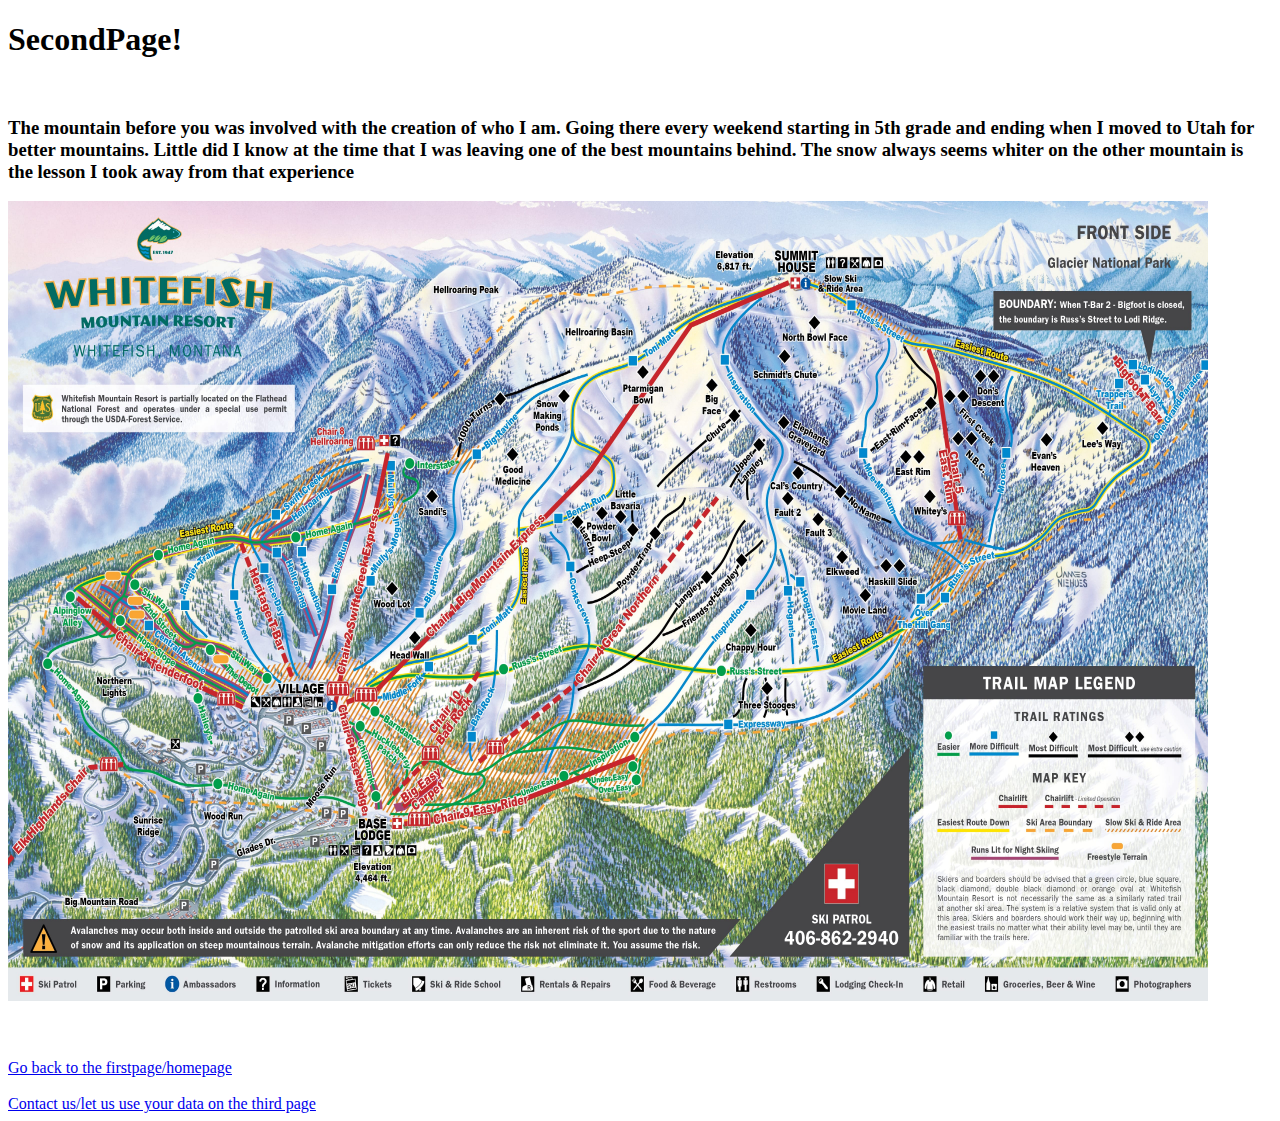
==== Homework6/SecondPage.html @ 037710b3 "Add files via upload" ====
<!DOCTYPE html>
<html lang="en">
<head>
    <meta charset="UTF-8">
    <title>SecondPage</title>
</head>
<body>
<h1>SecondPage!</h1>
<br>
<h3>The mountain before you was involved with the creation of
who I am. Going there every weekend starting in 5th grade and ending
when I moved to Utah for better mountains. Little did I know
at the time that I was leaving one of the best mountains behind.
The snow always seems whiter on the other mountain is the lesson I took away from that experience</h3>
<img src="whitefishimg.jpeg" height="800" width="1200" alt="Also known as Big Mountain"/>
<br><br><br><br>
<a href="FirstPage.html">Go back to the firstpage/homepage</a>
<br><br>
<a href="ThirdPage.html">Contact us/let us use your data on the third page</a>
</body>
</html>
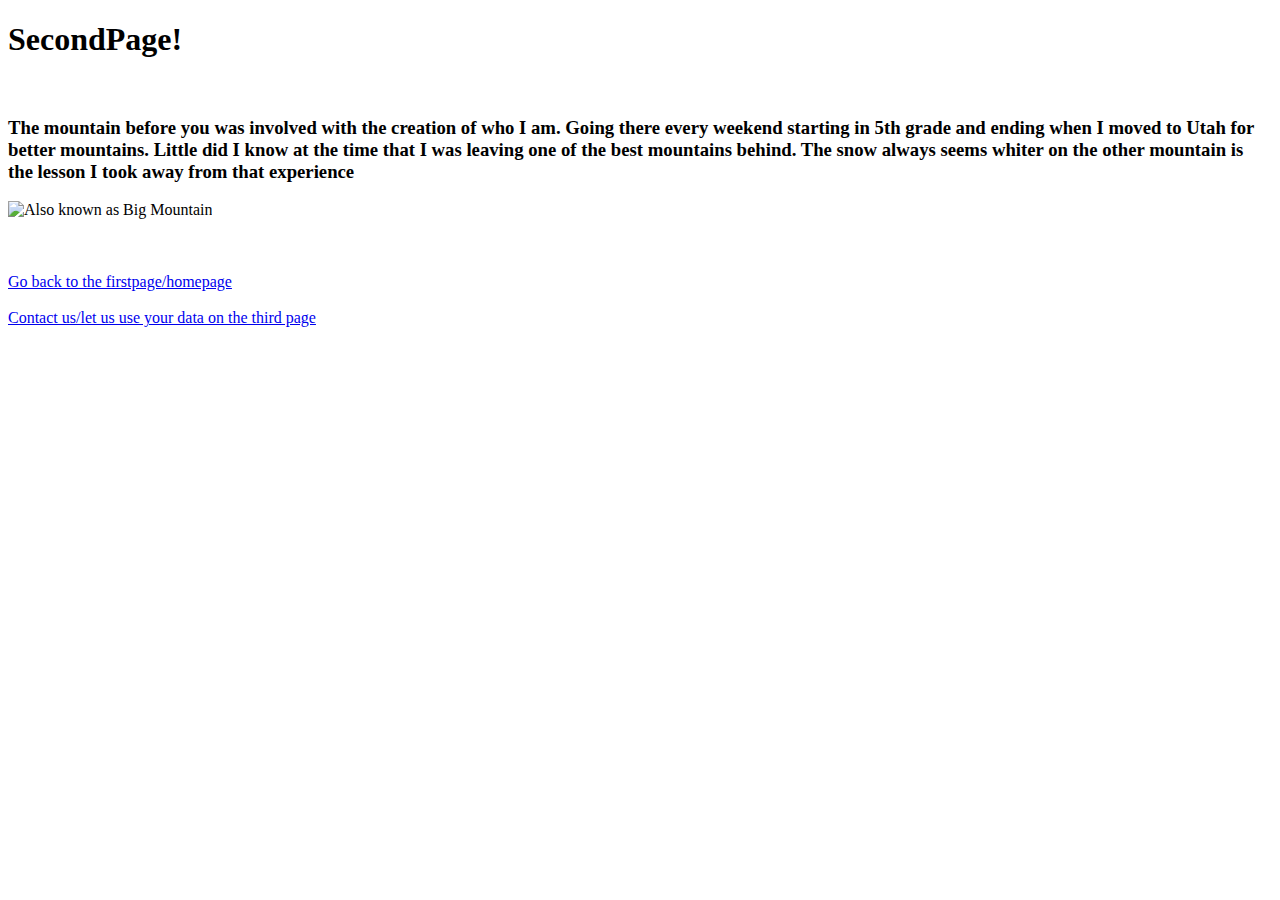
==== commit 5284c747: "image link" ====
--- a/Homework6/SecondPage.html
+++ b/Homework6/SecondPage.html
@@ -12,10 +12,10 @@
 when I moved to Utah for better mountains. Little did I know
 at the time that I was leaving one of the best mountains behind.
 The snow always seems whiter on the other mountain is the lesson I took away from that experience</h3>
-<img src="whitefishimg.jpeg" height="800" width="1200" alt="Also known as Big Mountain"/>
+<img src="https://cdn.ski/PAPcaZmKlN7KjByS.jpeg" height="800" width="1200" alt="Also known as Big Mountain"/>
 <br><br><br><br>
 <a href="FirstPage.html">Go back to the firstpage/homepage</a>
 <br><br>
 <a href="ThirdPage.html">Contact us/let us use your data on the third page</a>
 </body>
-</html>+</html>
